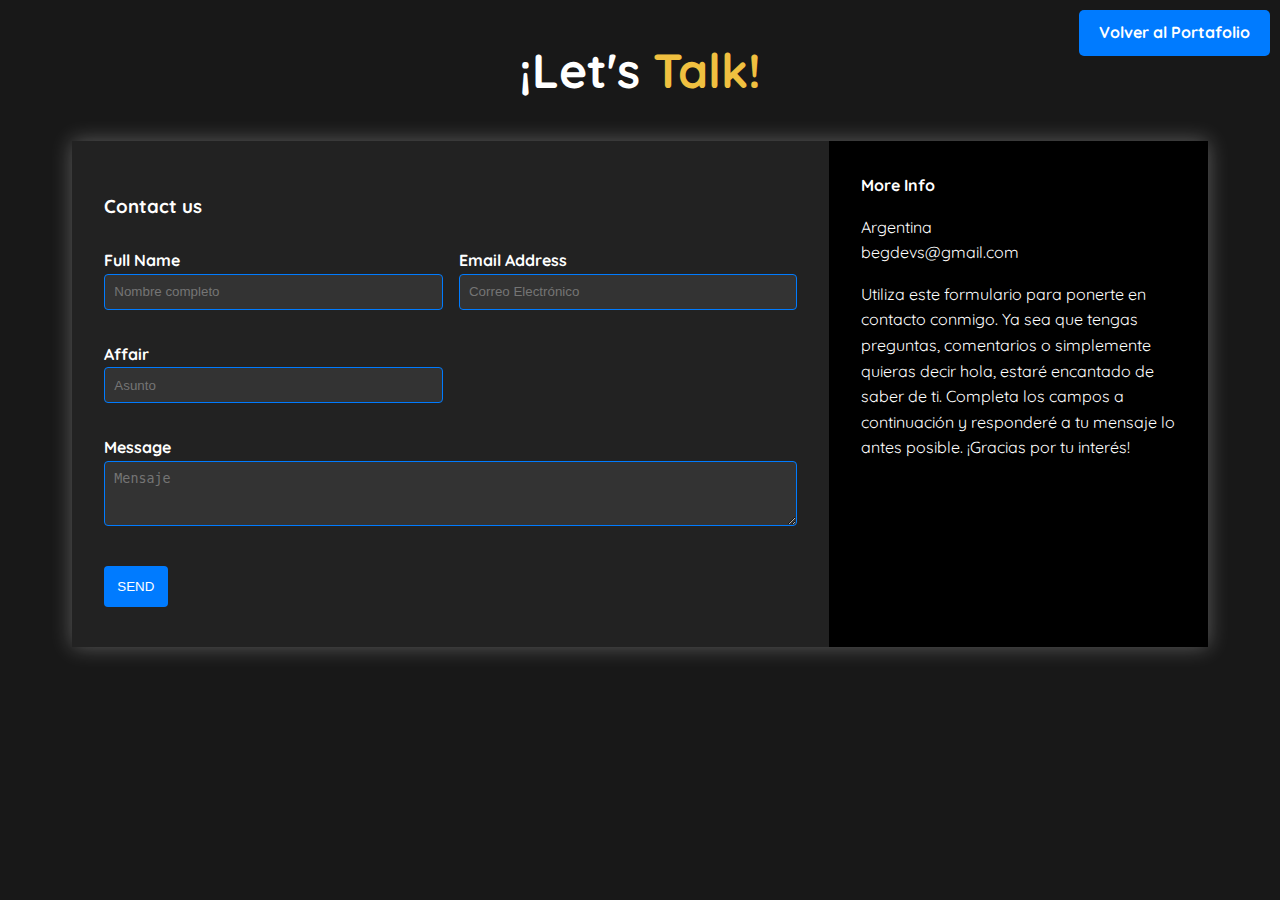
==== Contacto/index.html @ aced283e "Form And Upgrade Of Responsive (For mobile)" ====
<!DOCTYPE html>
<html lang="en">
<head>
    <meta charset="UTF-8">
    <meta name="viewport" content="width=device-width, initial-scale=1.0">
    <meta http-equiv="X-UA-Compatible" content="ie=edge">
    <title>Website with a contact Form 01</title>
    <link rel="stylesheet" href="styles.css">
    <!-- GOOGLE FONTs -->
    <link href="https://fonts.googleapis.com/css?family=Quicksand" rel="stylesheet">
    <!-- FONT AWESOME -->
    <link rel="stylesheet" href="https://use.fontawesome.com/releases/v5.8.1/css/all.css" integrity="sha384-50oBUHEmvpQ+1lW4y57PTFmhCaXp0ML5d60M1M7uH2+nqUivzIebhndOJK28anvf" crossorigin="anonymous">
    <!-- ANIMATE CSS -->
    <link rel="stylesheet" href="https://cdnjs.cloudflare.com/ajax/libs/animate.css/3.7.0/animate.min.css">
</head>
<body>
    <!-- Botón para volver al portafolio -->
    <a href="../index.html" class="back-to-portfolio">Volver al Portafolio</a>

    <div class="content">

        <h1 class="logo">¡Let's <span>Talk!</span></h1>

        <div class="contact-wrapper animated bounceInUp">
            <div class="contact-form">
                <h3>Contact us</h3>
                <form action="https://formsubmit.co/begdevs@gmail.com" method="POST">
                    <p>
                        <label>Full Name</label>
                        <input type="text" name="fullname" placeholder="Nombre completo" required>
                    </p>
                    <p>
                        <label>Email Address</label>
                        <input type="email" name="email" placeholder="Correo Electrónico" required>
                    </p>
                    <p>
                        <label>Affair</label>
                        <input type="text" name="affair" placeholder="Asunto">
                    </p>
                    <p class="block">
                        <label>Message</label> 
                        <textarea name="message" rows="3" placeholder="Mensaje"></textarea>
                    </p>
                    <p class="block">
                        <button type="submit">
                            Send
                        </button>
                    </p>
                </form>
            </div>
            <div class="contact-info">
                <h4>More Info</h4>
                <ul>
                    <li><i class="fas fa-map-marker-alt"></i> Argentina</li>
                    <li><i class="fas fa-envelope-open-text"></i> begdevs@gmail.com</li>
                </ul>
                <p>Utiliza este formulario para ponerte en contacto conmigo. Ya sea que tengas preguntas, comentarios o simplemente quieras decir hola, estaré encantado de saber de ti. Completa los campos a continuación y responderé a tu mensaje lo antes posible. ¡Gracias por tu interés!</p>

            </div>
        </div>

    </div>

    <!-- Script para alertar al enviar el formulario -->
    <script>
        document.addEventListener('DOMContentLoaded', () => {
            const form = document.querySelector('form');
            form.addEventListener('submit', (event) => {
                event.preventDefault();
                alert('¡Gracias por tu mensaje! Nos pondremos en contacto contigo pronto.');
                form.submit();
            });
        });
    </script>

</body>
</html>
---- Contacto/styles.css ----
* {
    box-sizing: border-box;
}

body {
    background: #181818;
    color: #fff;
    line-height: 1.6;
    font-family: 'Quicksand', sans-serif;
    padding: 0 1.5em;
}

.container {
    max-width: 1170px;
    margin-left: auto;
    margin-right: auto;
    padding: 1.5em;
    margin-top: -10px;
    margin-bottom: 10px;
}

ul {
    list-style: none;
    padding: 0;
}

.logo {
    text-align: center;
    font-size: 3em;
}

.logo span {
    color: #F0C040; /* Amarillo pálido */
}

.contact-wrapper {
    box-shadow: 0 0 20px 0 rgba(255, 255, 255, .3);
}

.contact-wrapper > * {
    padding: 1em;
}

.contact-form {
    background: #222222;
}

.contact-form form {
    display: grid;
    grid-template-columns: 1fr 1fr;
    gap: 1em; /* Espacio entre columnas */
}

.contact-form form label {
    display: block;
    font-weight: bold; /* Etiquetas resaltadas */
}

.contact-form form p {
    margin: 0;
    padding: 0.5em 0; /* Ajustado padding */
}

.contact-form form .block {
    grid-column: 1 / 3;
}

.contact-form form input,
.contact-form form textarea {
    width: 100%;
    padding: 0.7em;
    border: 1px solid #007BFF; /* Azul primario */
    background: #333;
    color: #fff;
    border-radius: 4px; /* Bordes redondeados */
    outline: none;
    transition: border-color 0.3s ease, background-color 0.3s ease; /* Transición suave */
}

.contact-form form input:focus,
.contact-form form textarea:focus {
    border-color: #0056b3; /* Azul más oscuro */
    background-color: #1d6ec543; /* Fondo más claro al enfocar */
}

.contact-form form button {
    background: #007BFF; /* Azul primario */
    border: 0;
    text-transform: uppercase;
    padding: 1em;
    color: #FFF; /* Texto blanco */
    border-radius: 4px; /* Bordes redondeados */
    transition: background-color 0.3s ease; /* Transición suave para el color de fondo */
    cursor: pointer; /* Cambia el cursor al pasar sobre el botón */
}

.contact-form form button:hover,
.contact-form form button:focus {
    background: #0056b3; /* Azul más oscuro para el hover */
    color: rgb(255, 255, 255);
    transition: background-color 0.3s ease; /* Transición suave para el color de fondo */
    outline: 0;
}

/* CONTACT INFO */
.contact-info {
    background: #000;
}

.contact-info h4, .contact-info ul, .contact-info p {
    text-align: center;
    margin: 0 0 1rem 0;
}

/* Botón de volver al portafolio */
.back-to-portfolio {
    position: fixed;
    top: 10px;
    right: 10px;
    background-color: #007BFF; /* Azul primario */
    color: #FFF; /* Texto blanco */
    padding: 10px 20px;
    border-radius: 5px;
    text-decoration: none;
    font-size: 1em;
    font-weight: bold;
    transition: background-color 0.3s ease; /* Transición suave para el color de fondo */
}

.back-to-portfolio:hover {
    background-color: #0056b3; /* Azul más oscuro para el hover */
}

/* LARGE SIZE */
@media(min-width: 700px) {
    body {
        padding: 0 4em;
    }
    .contact-wrapper {
        display: grid;
        grid-template-columns: 2fr 1fr;
    }
    .contact-wrapper > * {
        padding: 2em;
    }
    .contact-info h4,
    .contact-info ul,
    .contact-info p {
        text-align: left;
    }
}

/* RESPONSIVE DESIGN */
@media (max-width: 992px) {
    .navbar .links,
    .navbar .action_btn {
        display: none;
    }

    .navbar .toggle_btn {
        display: block;
    }

    #hero p {
        font-size: 1.3rem;
    }
}

.dropdown_menu {
    display: block;
}

@media (max-width: 992px) {
    .dropdown_menu {
        left: 2rem;
        width: unset;
    }
}
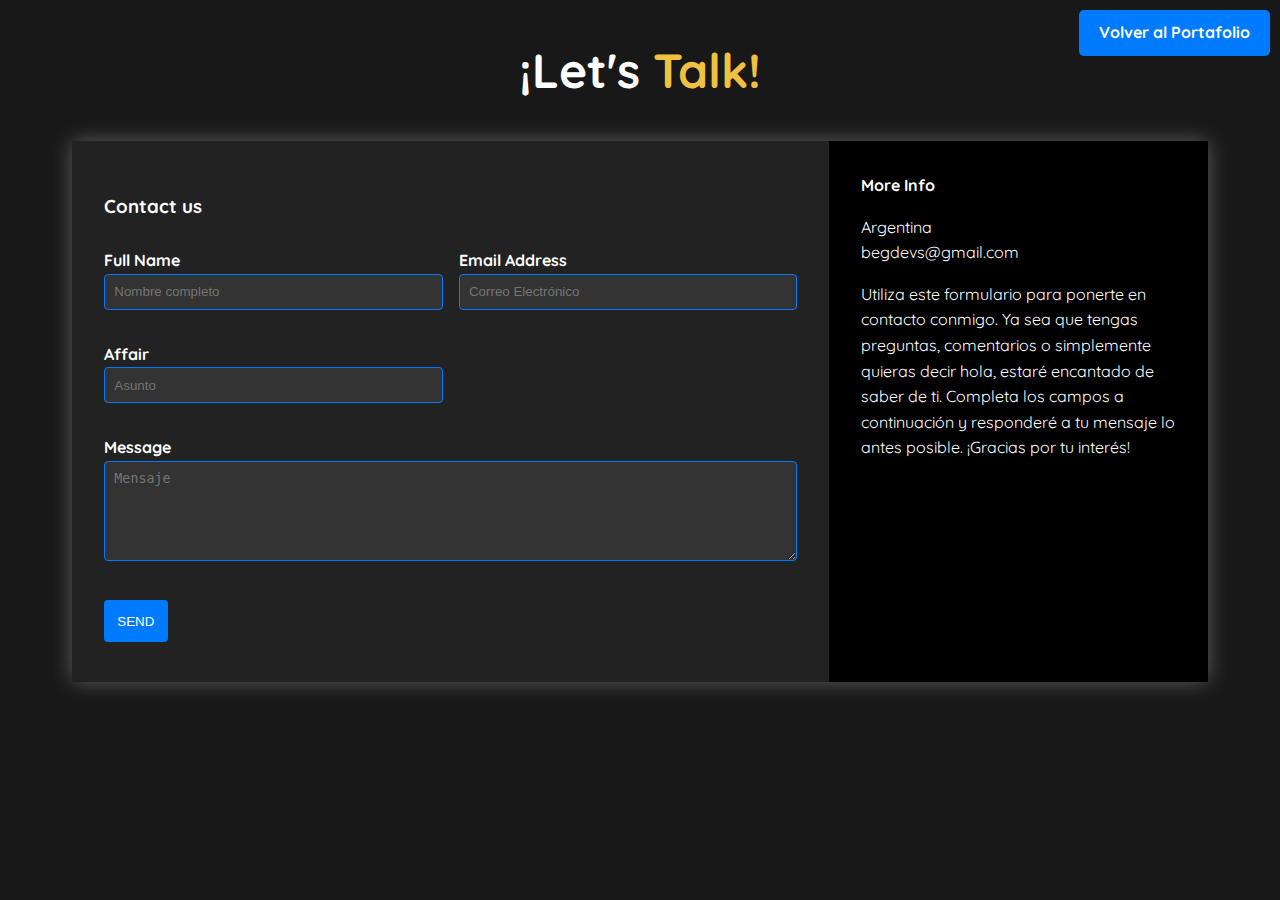
==== commit 47cb2c43: "Trying repair a bug" ====
--- a/Contacto/styles.css
+++ b/Contacto/styles.css
@@ -176,3 +176,10 @@
         width: unset;
     }
 }
+
+textarea {
+    min-width: 100%;
+    resize: vertical;
+    min-height: 100px;
+    max-height: 200px;
+}